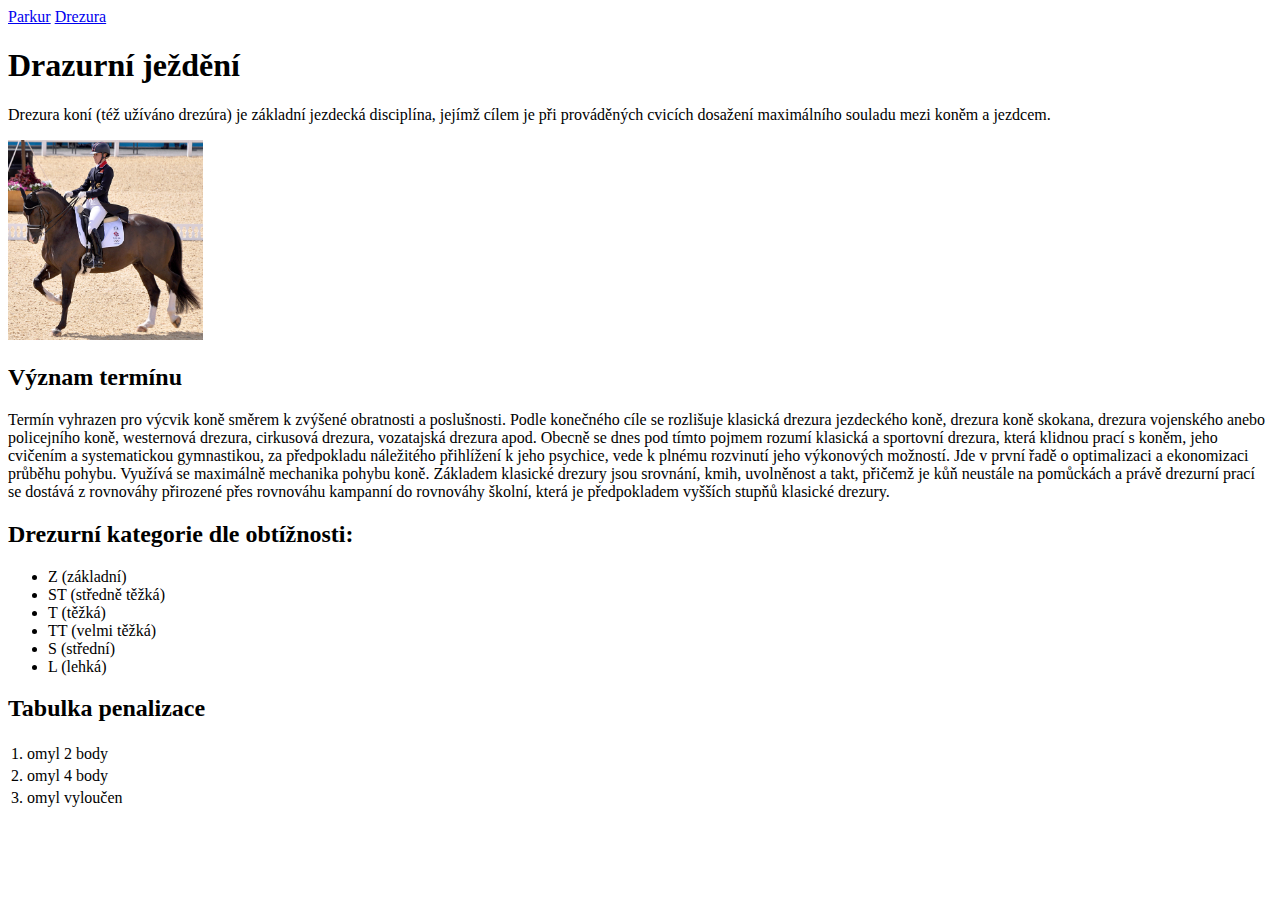
==== Drezura.html @ e7a5108e "Add files via upload" ====
<!DOCTYPE html>
<html lang="en">
<head>
    <meta charset="UTF-8">
    <meta http-equiv="X-UA-Compatible" content="IE=edge">
    <meta name="viewport" content="width=device-width, initial-scale=1.0">
    <title>Drezura</title>
    <link rel="stylesheet" href="./style.css">
</head>
<body>
    <a href="./Parkur.html">Parkur</a>
    <a href="./Drezura.html"> Drezura</a>
    <h1>Drazurní ježdění</h1>
    <p>Drezura koní (též užíváno drezúra) je základní jezdecká disciplína, jejímž cílem je při prováděných cvicích dosažení maximálního souladu mezi koněm a jezdcem.</p>
    <img src="./drezurni.jfif" alt="Drezura">
    <h2>Význam termínu</h2>
    <p>Termín vyhrazen pro výcvik koně směrem k zvýšené obratnosti a poslušnosti. Podle konečného cíle se rozlišuje klasická drezura jezdeckého koně, drezura koně skokana, 
        drezura vojenského anebo policejního koně, westernová drezura, cirkusová drezura, vozatajská drezura apod. Obecně se dnes pod tímto pojmem rozumí klasická 
        a sportovní drezura, která klidnou prací s koněm, jeho cvičením a systematickou gymnastikou, za předpokladu náležitého přihlížení k jeho psychice, vede k plnému rozvinutí
         jeho výkonových možností. Jde v první řadě o optimalizaci a ekonomizaci průběhu pohybu. Využívá se maximálně mechanika pohybu koně. Základem klasické drezury jsou srovnání,
         kmih, uvolněnost a takt, přičemž je kůň neustále na pomůckách a právě drezurní prací se dostává z rovnováhy přirozené přes rovnováhu kampanní do rovnováhy školní, která je předpokladem vyšších stupňů klasické drezury.</p>
    <h2>Drezurní kategorie dle obtížnosti:</h2>
    <ul>
        <li>Z (základní)</li>
        <li>ST (středně těžká)</li>
        <li>T (těžká)</li>
        <li>TT (velmi těžká)</li>
        <li>S (střední)</li>
        <li>L (lehká)</li>
    </ul>
    <h2>Tabulka penalizace</h2>
    <table>
        <tr>
            <td>1. omyl</td>
            <td>2 body</td>
        </tr>
        <tr>
            <td>2. omyl</td>
            <td>4 body</td>
        </tr>
        <tr>
            <td>3. omyl</td>
            <td>vyloučen</td>
        </tr>
    </table>
</body>
</html>
---- style.css ----
img{
    height: 200px;
}
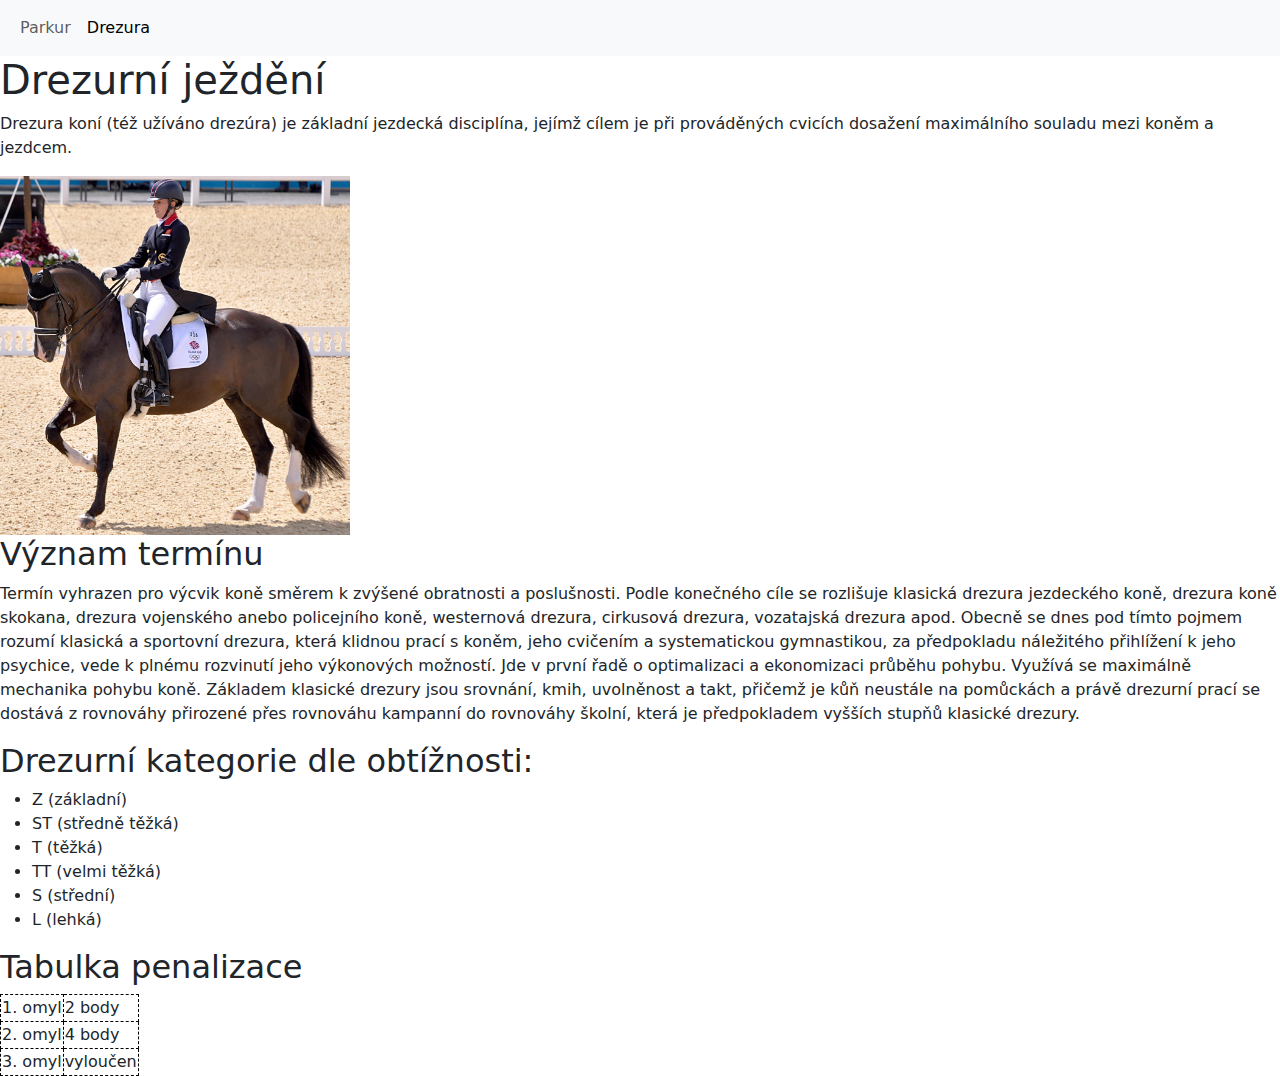
==== commit a40e4e0a: "Add files via upload" ====
--- a/Drezura.html
+++ b/Drezura.html
@@ -1,24 +1,52 @@
 <!DOCTYPE html>
 <html lang="en">
+
 <head>
     <meta charset="UTF-8">
     <meta http-equiv="X-UA-Compatible" content="IE=edge">
     <meta name="viewport" content="width=device-width, initial-scale=1.0">
     <title>Drezura</title>
+    <link href="https://cdn.jsdelivr.net/npm/bootstrap@5.2.1/dist/css/bootstrap.min.css" rel="stylesheet">
+    <script src="https://cdn.jsdelivr.net/npm/bootstrap@5.2.1/dist/js/bootstrap.bundle.min.js"></script> 
     <link rel="stylesheet" href="./style.css">
 </head>
+
 <body>
-    <a href="./Parkur.html">Parkur</a>
-    <a href="./Drezura.html"> Drezura</a>
-    <h1>Drazurní ježdění</h1>
-    <p>Drezura koní (též užíváno drezúra) je základní jezdecká disciplína, jejímž cílem je při prováděných cvicích dosažení maximálního souladu mezi koněm a jezdcem.</p>
+    <nav class="navbar navbar-expand-lg navbar-light bg-light">
+        <div class="container-fluid">
+            <button class="navbar-toggler" type="button" data-bs-toggle="collapse" data-bs-target="#navbarNavDropdown"
+                aria-controls="navbarNavDropdown" aria-expanded="false" aria-label="Toggle navigation">
+                <span class="navbar-toggler-icon"></span>
+            </button>
+            <div class="collapse navbar-collapse" id="navbarNavDropdown">
+                <ul class="navbar-nav">
+                    <li class="nav-item">
+                        <a class="nav-link" href="./Parkur.html">Parkur</a>
+                    </li>
+                    <li class="nav-item">
+                        <a class="nav-link active" aria-current="page" href="./Drezura.html">Drezura</a>
+                    </li>
+                    
+                </ul>
+            </div>
+        </div>
+    </nav>
+    <h1>Drezurní ježdění</h1>
+    <p>Drezura koní (též užíváno drezúra) je základní jezdecká disciplína, jejímž cílem je při prováděných cvicích
+        dosažení maximálního souladu mezi koněm a jezdcem.</p>
     <img src="./drezurni.jfif" alt="Drezura">
     <h2>Význam termínu</h2>
-    <p>Termín vyhrazen pro výcvik koně směrem k zvýšené obratnosti a poslušnosti. Podle konečného cíle se rozlišuje klasická drezura jezdeckého koně, drezura koně skokana, 
-        drezura vojenského anebo policejního koně, westernová drezura, cirkusová drezura, vozatajská drezura apod. Obecně se dnes pod tímto pojmem rozumí klasická 
-        a sportovní drezura, která klidnou prací s koněm, jeho cvičením a systematickou gymnastikou, za předpokladu náležitého přihlížení k jeho psychice, vede k plnému rozvinutí
-         jeho výkonových možností. Jde v první řadě o optimalizaci a ekonomizaci průběhu pohybu. Využívá se maximálně mechanika pohybu koně. Základem klasické drezury jsou srovnání,
-         kmih, uvolněnost a takt, přičemž je kůň neustále na pomůckách a právě drezurní prací se dostává z rovnováhy přirozené přes rovnováhu kampanní do rovnováhy školní, která je předpokladem vyšších stupňů klasické drezury.</p>
+    <p>Termín vyhrazen pro výcvik koně směrem k zvýšené obratnosti a poslušnosti. Podle konečného cíle se rozlišuje
+        klasická drezura jezdeckého koně, drezura koně skokana,
+        drezura vojenského anebo policejního koně, westernová drezura, cirkusová drezura, vozatajská drezura apod.
+        Obecně se dnes pod tímto pojmem rozumí klasická
+        a sportovní drezura, která klidnou prací s koněm, jeho cvičením a systematickou gymnastikou, za předpokladu
+        náležitého přihlížení k jeho psychice, vede k plnému rozvinutí
+        jeho výkonových možností. Jde v první řadě o optimalizaci a ekonomizaci průběhu pohybu. Využívá se maximálně
+        mechanika pohybu koně. Základem klasické drezury jsou srovnání,
+        kmih, uvolněnost a takt, přičemž je kůň neustále na pomůckách a právě drezurní prací se dostává z rovnováhy
+        přirozené přes rovnováhu kampanní do rovnováhy školní, která je předpokladem vyšších stupňů klasické drezury.
+    </p>
     <h2>Drezurní kategorie dle obtížnosti:</h2>
     <ul>
         <li>Z (základní)</li>
@@ -44,4 +72,5 @@
         </tr>
     </table>
 </body>
+
 </html>--- a/style.css
+++ b/style.css
@@ -1,3 +1,33 @@
+.menu {
+    padding-left: 0;
+}
+.menu li {
+    display: inline;
+}
+.menu a {
+    color: black;
+    background-color: lightblue;
+    padding: 5px 10px;
+    margin: 5px 10px 5 px 0;
+    text-decoration: none;
+}
+.menu a:hover {
+    background-color: lightcyan;
+}
+.menu a.active {
+    background-color: cyan;
+}
+.hero {
+    width: 100%;
+    height: 200px;
+    overflow: hidden;
+    background-image: url('./skakani.jpg');
+    background-size: cover;
+    background-position: center;
+}
+th, td {
+    border: 1px dashed black;
+}
 img{
-    height: 200px;
-}+    width: 350px;
+}
